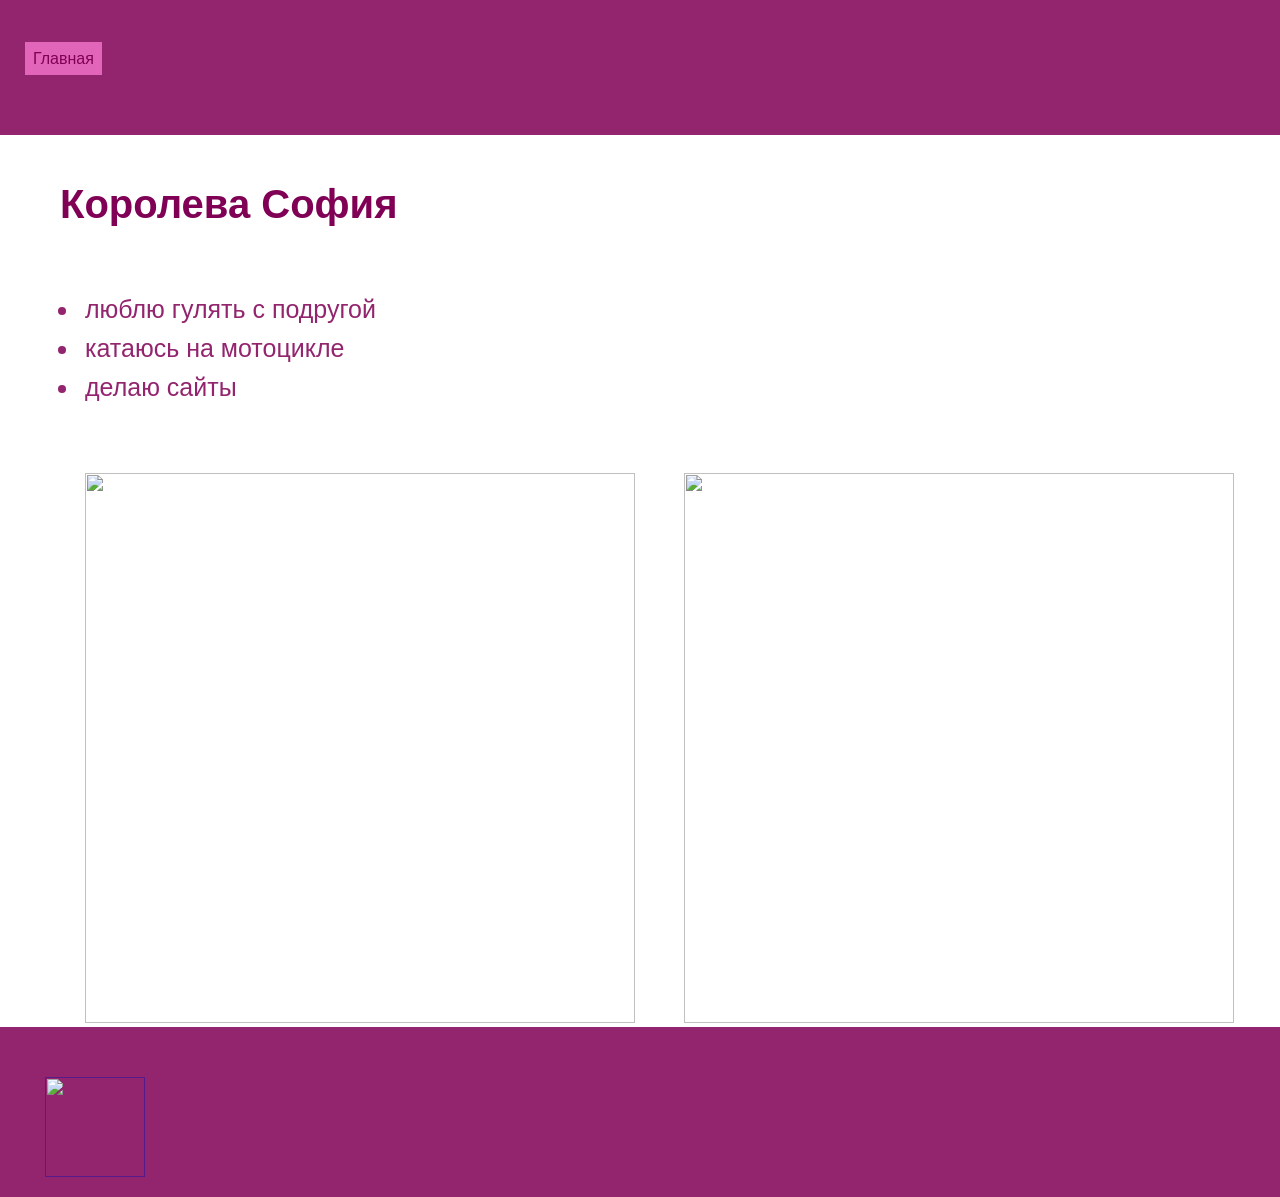
==== about.html @ 92c6dd1b "Create about.html" ====
<html>
  <head>
    <title>Обо мне</title>
    <link rel="stylesheet" href="style.css"/>
  </head>
  <body>
    <header>
      <a class="link-header" href="index.html">Главная</a>
    </header>
    <main>
      <h1>Королева София</h1>
      <ul>
        <li>люблю гулять с подругой</li>
        <li>катаюсь на мотоцикле</li>
        <li>делаю сайты</li>
      </ul>
      <div>
        <img src="https://static-algoritmika-org.ngcdn.ru/uploads/student/70547522/6a03347a5dee7.jpg" height="550px"/>
        <img src="https://static-algoritmika-org.ngcdn.ru/uploads/student/70547522/6a03347e9ddd0.jpg" height="550px"/>
      </div>
    </main>
    <footer>
      <a class="social" href=""><img src="https://learn.algoritmika.org/uploads/2021/04/Group%201_0_1618254571.png" width="100px" height="100px"/></a>
    </footer>
  </body>
</html>
---- style.css ----
body {
    font-family: sans-serif;
    margin: 0px;
    padding: 0px;
}

h1 {
    color:#7F0055;
    padding: 20px;
    font-size: 40px;
}

.link-header {
    color: #7F0055;
    background-color: #E165B9;
    text-decoration: none;
    padding: 8px;
}

header {
    padding: 25px;
    padding-top: 50px;
}

ul li{
    padding: 5px;
    font-size: 25px;
    color:#92256E;
}

img {
    padding-top: 50px;
    padding-left: 45px;
}

header{
    background-color: #92256E;
    height: 60px;
}

footer{
    background-color: #92256E;
    padding-bottom: 20px;
}

.link-header:hover{
    background-color: white;
    color: black;
    box-shadow: 5px 5px 5px 0 gray;
}

.sities a{
    color: #7F0055;
}


.link-nav{
    text-decoration: none;
    padding: 15px;
    color: #C30083;
    font-size: 25px;
}

nav{
    padding-top: 20px;
}

p {
    font-size: 25px;
    color: darkred;
}

h2 {
    color: #C30083;
    font-size: 35px;
    padding-left: 20px;
}

ol li{
    color: #E165B9;
    font-size: 25px;
    padding: 10px;
}

.link-text {
    color: #7F0055;
}

main {
    flex-direction: column;
    display: flex;
    justify-content: center;
    margin: 0px auto 0px auto;
    width: 1200px;
}
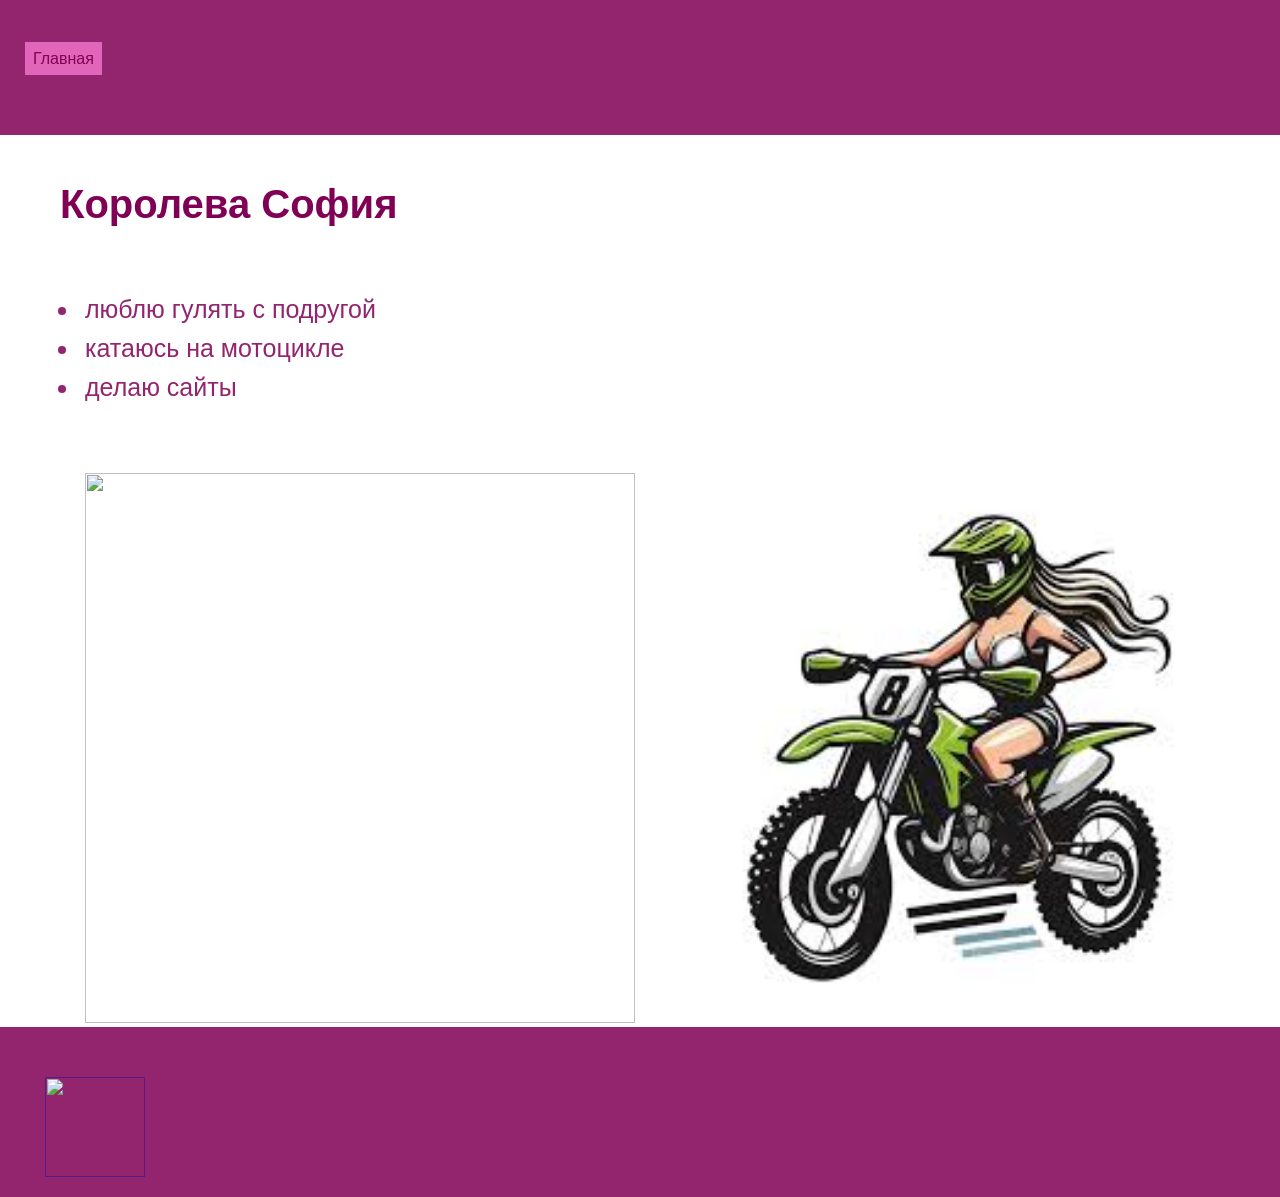
==== commit 1f451299: "Update about.html" ====
--- a/about.html
+++ b/about.html
@@ -16,7 +16,7 @@
       </ul>
       <div>
         <img src="https://static-algoritmika-org.ngcdn.ru/uploads/student/70547522/6a03347a5dee7.jpg" height="550px"/>
-        <img src="https://static-algoritmika-org.ngcdn.ru/uploads/student/70547522/6a03347e9ddd0.jpg" height="550px"/>
+        <img src="Без названия.jpg" height="550px"/>
       </div>
     </main>
     <footer>
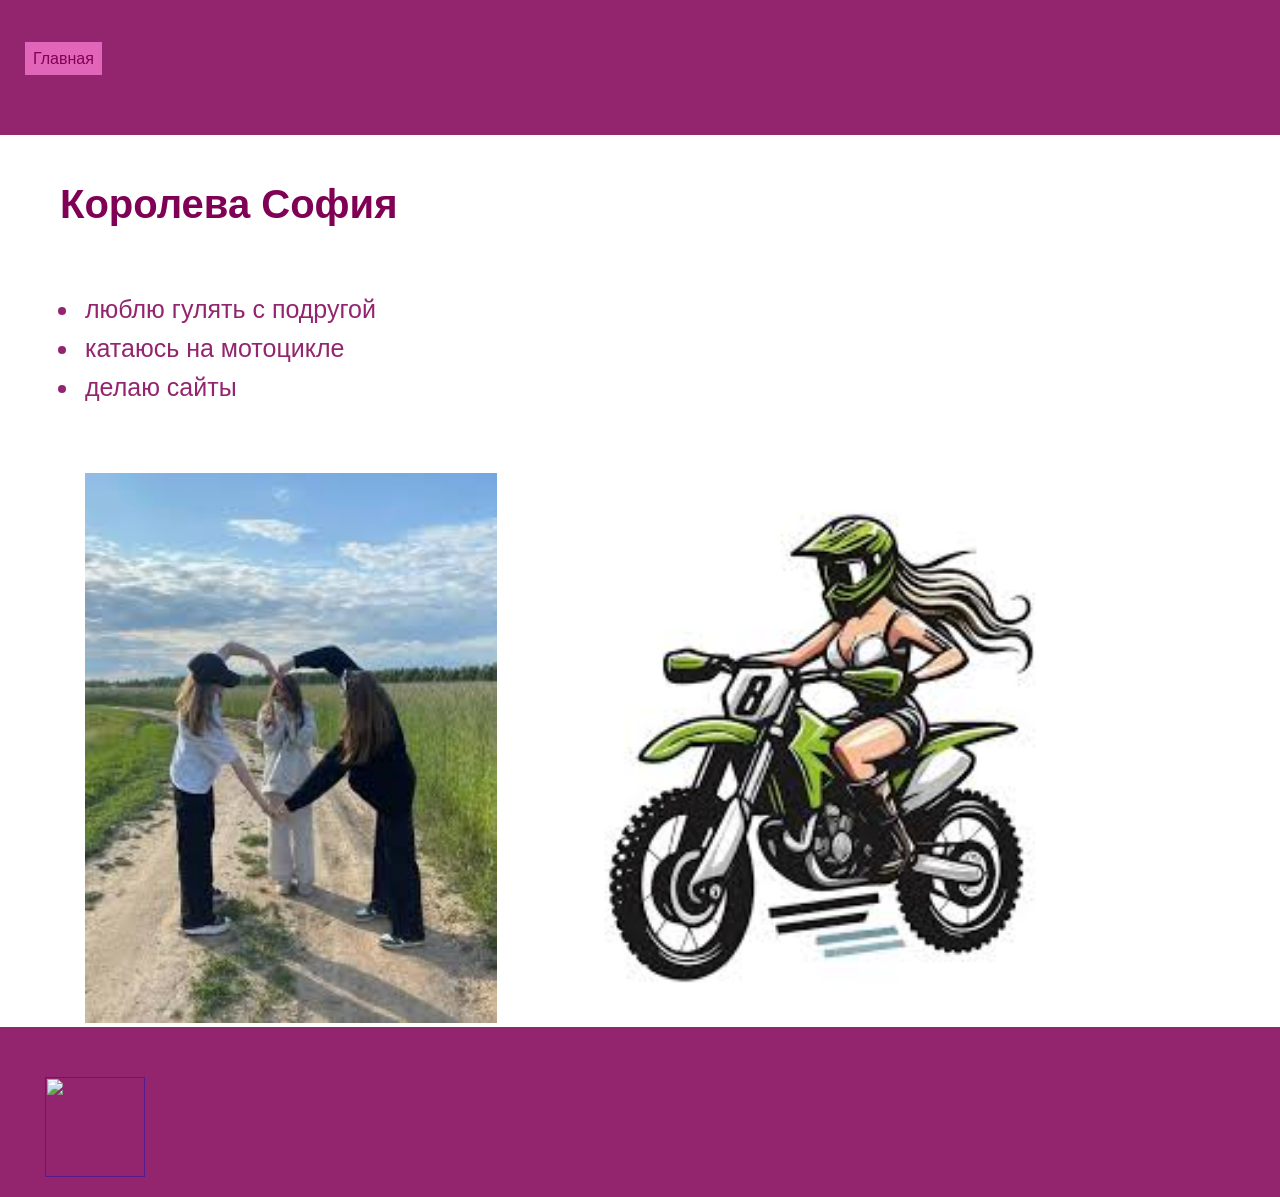
==== commit 181ae963: "Update about.html" ====
--- a/about.html
+++ b/about.html
@@ -15,7 +15,7 @@
         <li>делаю сайты</li>
       </ul>
       <div>
-        <img src="https://static-algoritmika-org.ngcdn.ru/uploads/student/70547522/6a03347a5dee7.jpg" height="550px"/>
+        <img src="images.jpg" height="550px"/>
         <img src="Без названия.jpg" height="550px"/>
       </div>
     </main>
